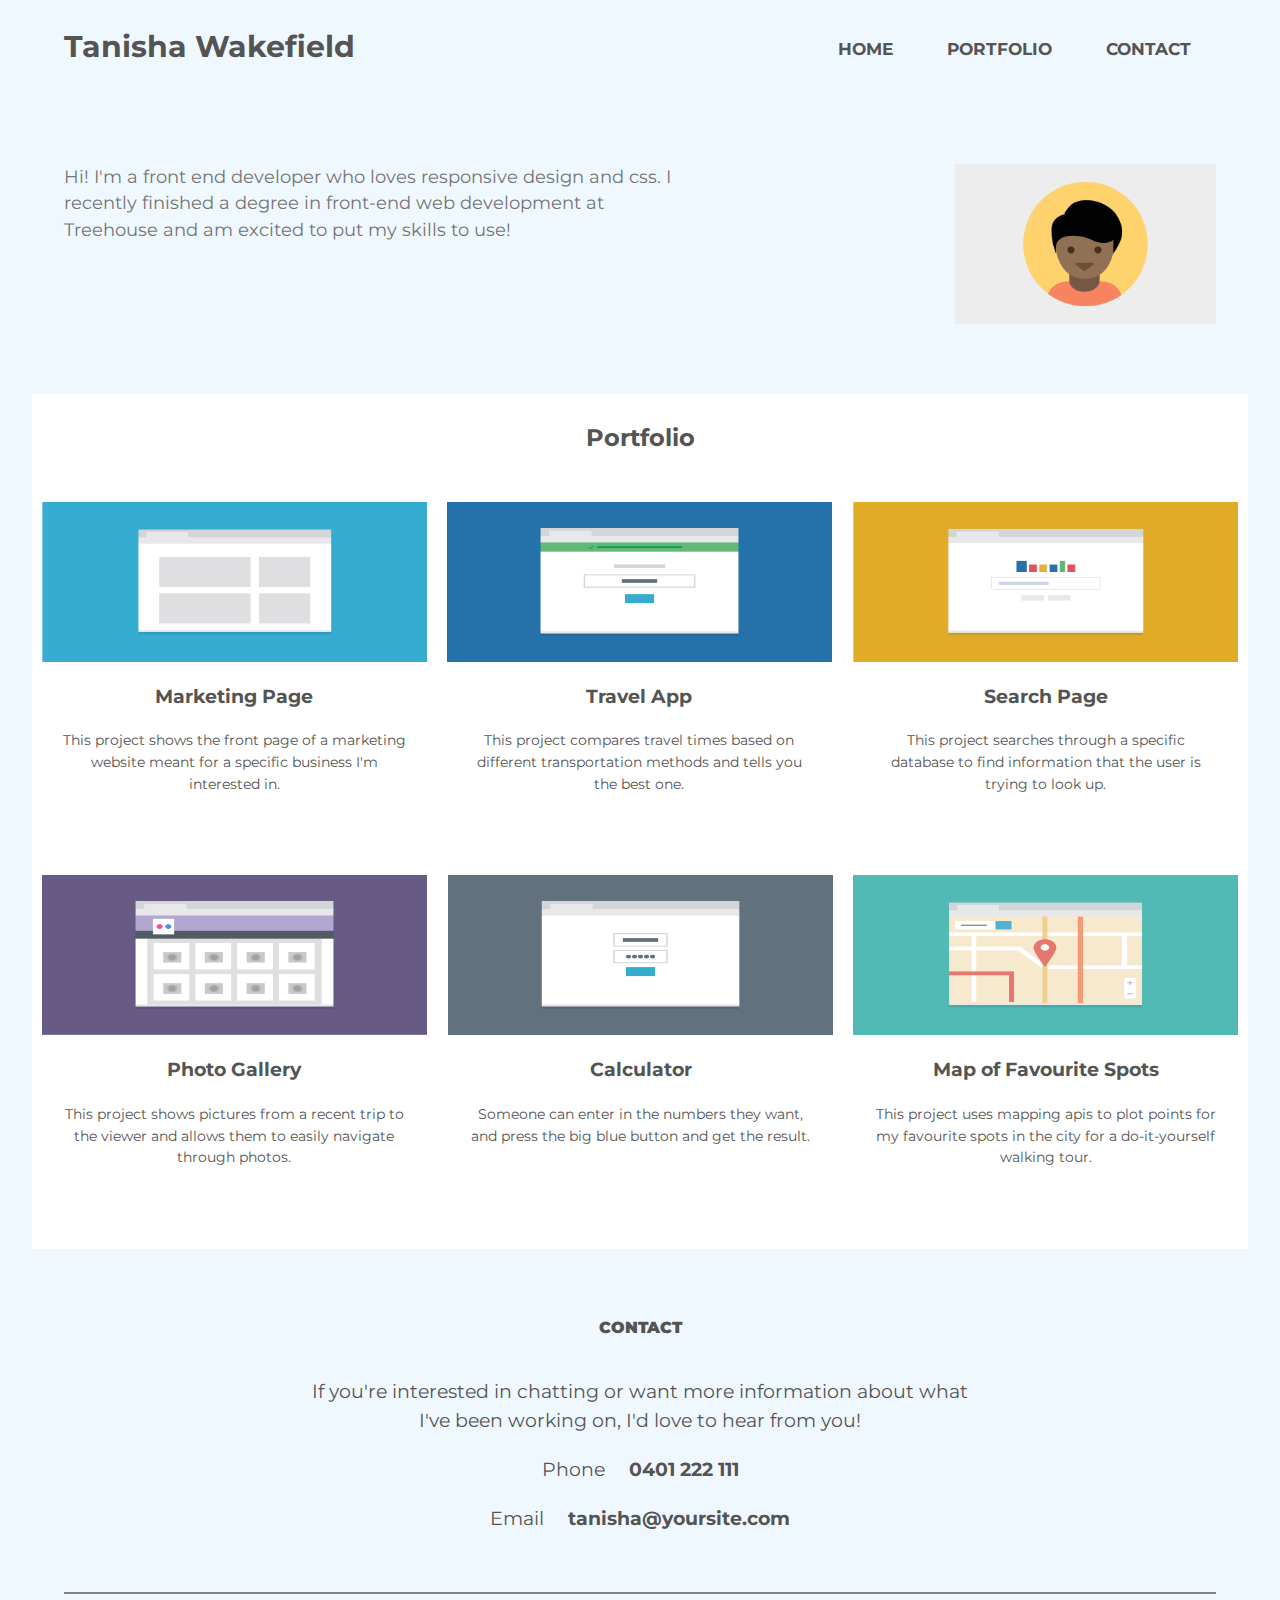
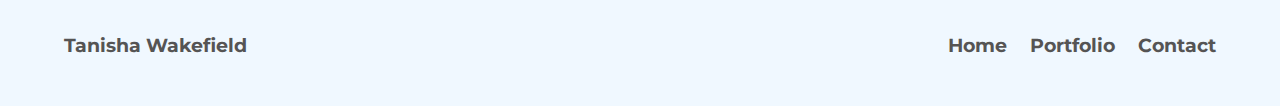
==== techdegree-project-2/index.html @ a48c0728 "Creating Tech Degree Project 2" ====
<!DOCTYPE html>
<html lang="en">
    <head>
        <meta charset="UTF-8">
        <meta name="viewport" content="width=device-width,initial-scale=1">
        <link rel="stylesheet" type="text/css" href="css/styles.css">
        <link rel="stylesheet" type="text/css" href="css/normalize.css">
        <title>Project 2</title>
    </head>
    <body>
        <div class="container">
            <header class="main-header">
                <h1 class="name" id="top">Tanisha Wakefield</h1>
                <nav class="main-nav">
                    <ul>
                        <li><a href="#">Home</a></li>
                        <li><a href="#portfolio">Portfolio</a></li>
                        <li><a href="#contact">Contact</a></li>
                    </ul>
                </nav>
            </header>
            <div class="intro-wrap wrapper clearfix">
                <div class="image-wrap clearfix"><img src="images/responsive-layout-profile.png" alt="Profile Picture."  class="image"></div>
                <p class="intro">Hi! I'm a front end developer who loves responsive design and css. I recently finished a degree in front-end web development at Treehouse and am excited to put my skills to use!</p>
            </div>
        </div>
        <main>
            <section class="wrapper clearfix">
                <h2 id="portfolio">Portfolio</h2>
                
                <div class="section-1 clearfix">
                    <img src="images/portfolio-1.png" alt="Image of Marketing Page I designed" class="image">
                    <h3>Marketing Page</h3>
                    <p>This project shows the front page of a marketing website meant for a specific business I'm interested in.</p>
                </div>

                <div class="section-2 clearfix">
                    <img src="images/portfolio-2.png" alt="Image of a search page I designed." class="image">
                    <h3>Search Page</h3>
                    <p>This project searches through a specific database to find information that the user is trying to look up.</p>
                </div>

                <div class="section-3 clearfix">
                    <img src="images/portfolio-3.png" alt="Image of a travel app that I designed." class="image">
                    <h3> Travel App</h3>
                    <p>This project compares travel times based on different transportation methods and tells you the best one.</p>
                </div>

                <div class="section-4 clearfix">
                    <img src="images/portfolio-4.png" alt="Image of a map page that I designed." class="image">
                    <h3>Map of Favourite Spots</h3>
                    <p>This project uses mapping apis to plot points for my favourite spots in the city for a do-it-yourself walking tour.</p>
                </div>

                <div class="section-5 clearfix">
                    <img src="images/portfolio-5.png" alt="Image of a photo gallery page I desgined." class="image">
                    <h3>Photo Gallery</h3>
                    <p>This project shows pictures from a recent trip to the viewer and allows them to easily navigate through photos.</p>
                </div>

                <div class="section-6 clearfix">
                    <img src="images/portfolio-6.png" alt="Image of a calculator I designed." class="image">
                    <h3>Calculator</h3>
                    <p class="padding">Someone can enter in the numbers they want, and press the big blue button and get the result.</p>
                </div>
            </section>
        </main>

            <div class="footer-container">
                <section class="contact" id="contact">
                    <h2><strong>Contact</strong></h2>
                    <p>If you're interested in chatting or want more information about what I've been working on, I'd love to hear from you!</p>
                    <p>Phone &emsp;<strong>0401 222 111</strong></p>
                    <p>Email &emsp;<strong>tanisha@yoursite.com</strong></p>
                </section>

                <footer>
                    <div class="footer-name clearfix"><strong>Tanisha Wakefield</strong></div>
                    <div class="footer-back clearfix"><a href="#top"><strong>Back to top</strong></a></div>

                    <nav class="secondary-nav">
                        <ul>
                            <li><a href="#top"><strong>Home</strong></a></li>
                            <li><a href="#portfolio"><strong>Portfolio</strong></a></li>
                            <li><a href="#contact"><strong>Contact</strong></a></li>
                        </ul>
                    </nav>
                </footer>
            </div>
    </body>
</html>
---- techdegree-project-2/css/styles.css ----
@import url('https://fonts.googleapis.com/css?family=Montserrat&display=swap');

* {
    margin: 0;
    list-style: none;
    box-sizing: border-box;
    font-family: 'Montserrat', sans-serif;
}

.container {
    background-color: aliceblue;
    margin-top: 0;
    padding-top: 0;
}

.main-header {
    text-align: center;
    width: 90%;
    margin: 0 auto;
}

.name {
    text-align: center;
    font-size: 20px;
    color: #555454;
    margin: 0 auto;
    padding: 30px 0; 
}

.main-nav ul {
    padding: 0;
}

.main-nav li {
    font-size: 15px;
    background-color: white;
    text-align: center;
    text-transform: uppercase;
    font-weight: bold;
}

.main-nav li a {
    text-decoration: none;
    color: #555454;
    display: block;
    padding: 10px 50px;
    margin-bottom: 5px;
}

.main-nav {
    margin-bottom: 30px;   
}

.wrapper {
    width: 90%;
    text-align: center;
    padding: 0;
    margin: 0 auto;
}

.image {
    height: 10em;
    text-align: center;
    margin: 10px auto 20px auto;
    max-width: 100%;
}

.intro-wrap {
    width: 90%;
    margin: 0 auto;
    text-align: center;
}

.intro {
    padding-bottom: 30px;
    font-size: 15px;
    color: #747474;
    line-height: 1.5em;
}

#portfolio {
    margin: 0 auto;
    padding: 20px 0 30px 0;
    color: #555454;
}

h3 {
    font-size: 1.2em;
    color: #555454;
    padding-bottom: 15px;
    line-height: 1.5em;
}

p {
    font-size: .9em;
    color: #555454;
    margin-bottom: 20px;
    padding-bottom: 30px;
    line-height: 1.5em;
}

main p {
    max-width: 460px;
    margin: 0 auto;
}

.padding {
    padding-bottom: 20px;
}

.footer-container {
    background-color: aliceblue;
    text-align: center;
    margin: 0;
}

.contact {
    margin: 30px auto;
    padding: 20px 0 40px 0;
    border-bottom: 2px solid grey;
    text-align: center;
    width: 90%;
    color: #747474;
}

.contact h2 {
    padding: 20px 0;
    text-transform: uppercase;
    font-size: 1em;
    color: black;
}

.contact p {
    padding: 15px 0;
    margin: 0 auto;
}

footer {
    width: 90%;
    font-size: .8em;
    color: #555454;
    display: table;
    margin: 0 auto;
}

.footer-name {
    display: inline-block;
    float: left;
    padding: 30px 0;
    margin: 0 auto;
}


.footer-back {
    display: inline-block;
    float: right;
    margin: 0;
    text-transform: uppercase;
}

.footer-back a {
    display: block;
    padding: 30px 0;
    text-decoration: none;
    color: #555454;
}

/** ==============================================
            Media Queries
==============================================   */

@media (max-width: 767px) {
    
    .secondary-nav {
        display: none;
    }
}

@media (min-width: 768px) {
    .main-nav li {
        display: inline-block;
        background-color: aliceblue;        
        margin: 0 5px;
    }   

    .main-nav li a {
        padding: 0 20px;
    }

    .wrapper {
        display: contents;
        margin: 20px auto;
        width: 90%;
    }

    .image-wrap {
        width: 45%;
        display: inline-block;
        float: right;
        padding: 30px 0;
    }

    .image {
        float: right;
        margin-left: 10px;
        margin-top: 0;
    }

    .intro-wrap {
        display: table;
    }

    .intro {
        display: inline-block;
        width: 55%;
        text-align: left;
        font-size: 1.1em;
        padding: 30px 0;
    }

    main {
        width: 90%;
        text-align: center;
        margin: 0 auto;
    }

    #portfolio {
        padding: 30px 0;
        margin: 20px auto;
    }


    section .image {
        display: inline-block;
        width: 100%;
        max-width: 390px;
    }

    .section-1,
    .section-3,
    .section-5 {
        float: left;
        width: 50%;
        height: auto;
        display: inline-block;
        margin: 30px auto;
        padding: 0 10px;
    }

    .section-2,
    .section-4,
    .section-6 {
        float: right;
        width: 50%;
        height: auto;
        display: inline-block;
        margin: 30px auto;
        padding: 0 10px;
    }

    main h3,
    main p {
        margin: 0 20px;
    }

    main p {
        max-height: 74px;
        max-width: 460px;
    }

    .contact h2 {
        color: #555454;
    }

    .contact p {
        margin: 20px auto;
        padding: 0;
        width: 85%;
        font-size: 1.2em;
    }

    footer {
        width: 90%;
        text-align: center;
        display: table;
        margin: 0 auto;
    }

    .footer-name {
        float: left;
        padding: 10px 0 50px 0;
        margin: 0;
    }

    .footer-back {
        display: none;
    }

    .secondary-nav {
        float: right;
        display: inline-block;
        padding: 0;
    }

    .secondary-nav li {
        display: inline-block;
    }

    .secondary-nav a {
        display: block;
        text-decoration: none;
        color: #555454;
        padding: 10px 0 50px 20px;
    }
}

@media (min-width: 1024px) {
    .name {
        display: inline-block;
        float: left;
        margin: 0 auto;
        font-size: 30px;
    }

    .main-nav {
        display: inline-block;
        float: right;

    }

    .main-nav ul {
        display: inline-block;
    }

    .main-nav li a {
        padding: 40px 20px;
        font-size: 1.1em;
    }

    body {
        background: aliceblue;
    }

    main {
        background: white;
        display: contents;
        width: 95%;
        margin: 0 auto;
    }

    .section-1,
    .section-2,
    .section-3 {
        display: inline-block;
        margin: 0 auto;
        width: 33.3%;
        text-align: center;
    }

    .section-4,
    .section-5,
    .section-6 {
        display: inline-block;
        margin: 0 auto;
        width: 33.3%;
    }

    section .image {
        display: table;
        text-align: center;
        float: none;
        margin: 0 auto;
    }

    section h3 {
        margin: 0 auto;
        padding: 20px 0;
    }

    section p {
        max-height: none;
        margin-bottom: 50px;
    }

    .contact p {
        max-width: 60%;
    }

    .footer-name,
    .secondary-nav li a {
        font-size: 1.5em;
    }
}



.clearfix::after {
    content: "";
    display: table;
    clear: both;
}
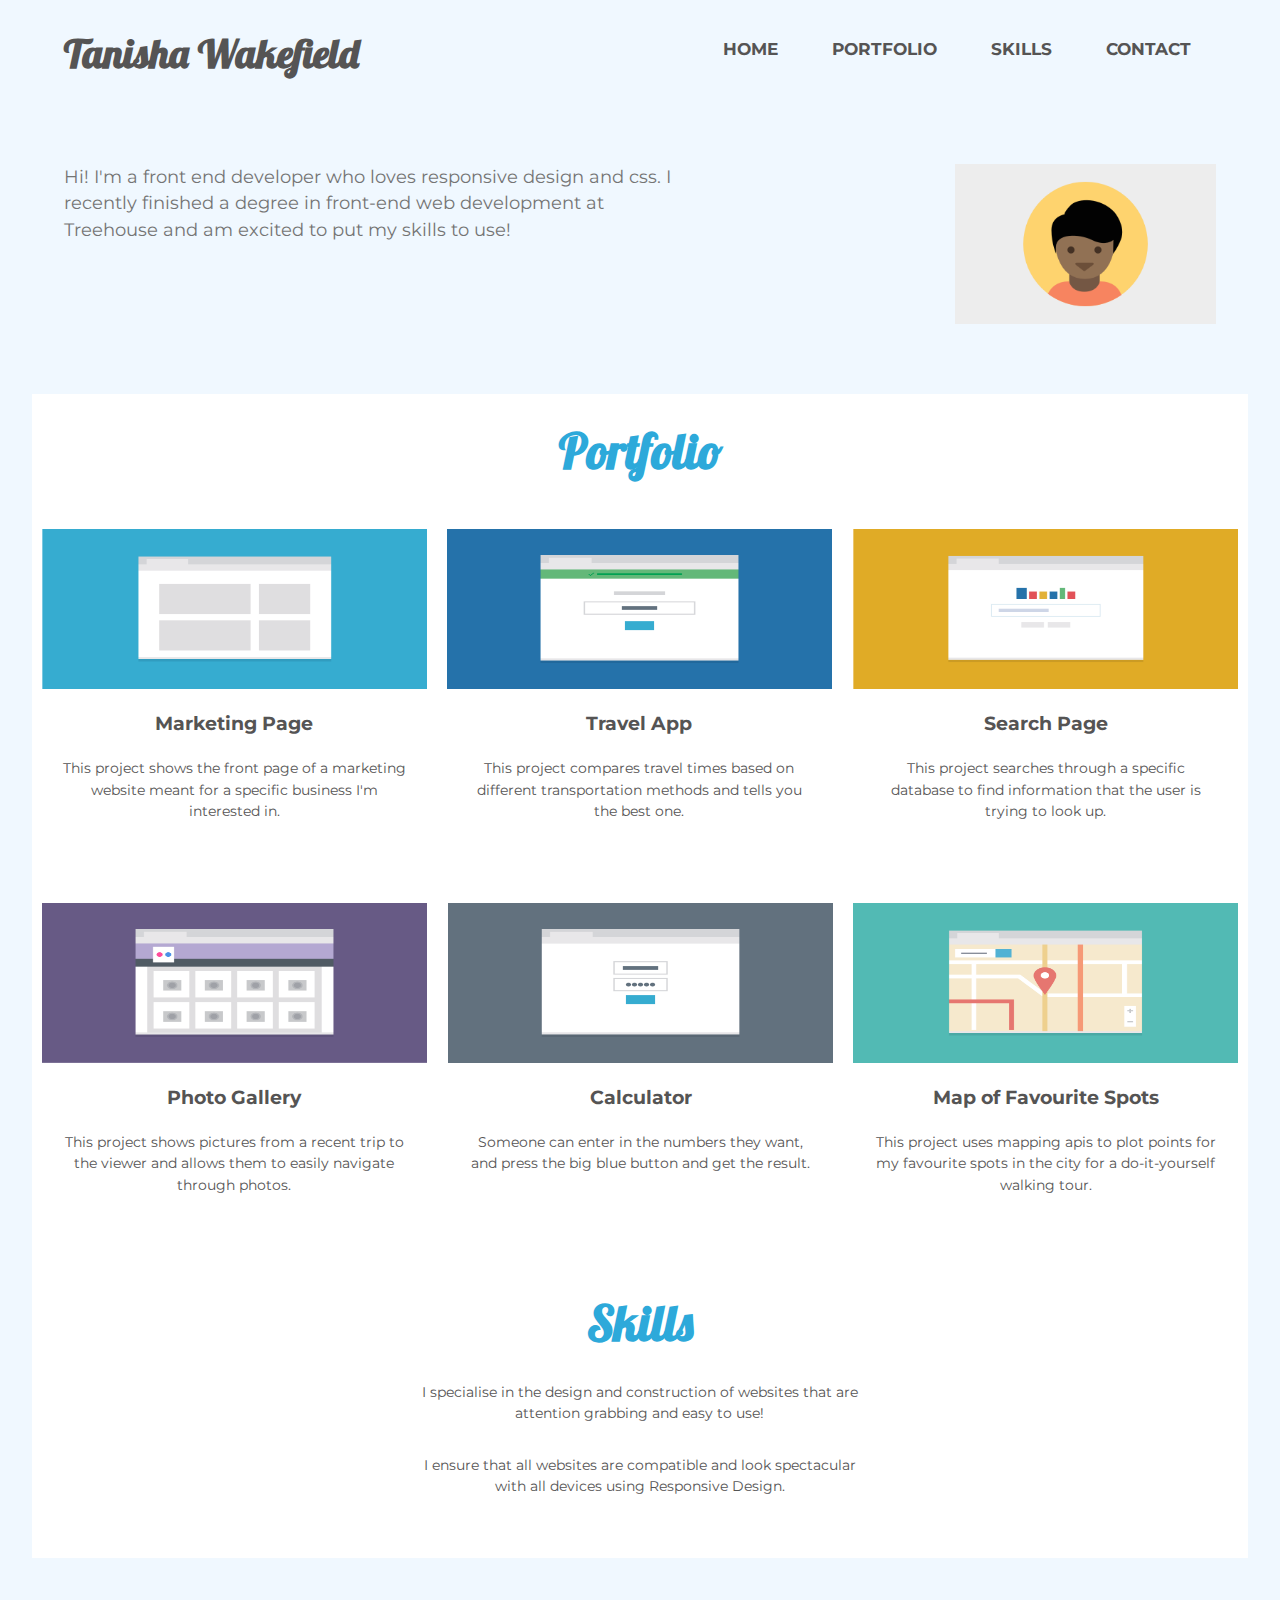
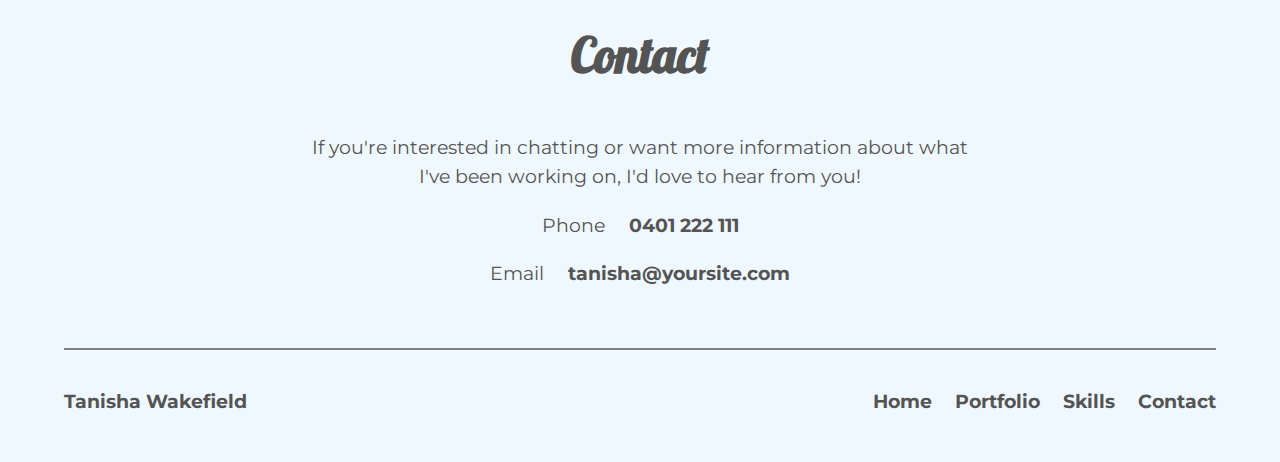
==== commit 4ef57891: "Updating for Exceeds mark" ====
--- a/techdegree-project-2/index.html
+++ b/techdegree-project-2/index.html
@@ -15,6 +15,7 @@
                     <ul>
                         <li><a href="#">Home</a></li>
                         <li><a href="#portfolio">Portfolio</a></li>
+                        <li><a href="#skills">Skills</a></li>
                         <li><a href="#contact">Contact</a></li>
                     </ul>
                 </nav>
@@ -64,11 +65,17 @@
                     <p class="padding">Someone can enter in the numbers they want, and press the big blue button and get the result.</p>
                 </div>
             </section>
+
+            <section id="skills">
+                <h2>Skills</h2>
+                <p>I specialise in the design and construction of websites that are attention grabbing and easy to use!</p>
+                <p>I ensure that all websites are compatible and look spectacular with all devices using Responsive Design.</p>
+            </section>
         </main>
 
             <div class="footer-container">
                 <section class="contact" id="contact">
-                    <h2><strong>Contact</strong></h2>
+                    <h2>Contact</h2>
                     <p>If you're interested in chatting or want more information about what I've been working on, I'd love to hear from you!</p>
                     <p>Phone &emsp;<strong>0401 222 111</strong></p>
                     <p>Email &emsp;<strong>tanisha@yoursite.com</strong></p>
@@ -82,6 +89,7 @@
                         <ul>
                             <li><a href="#top"><strong>Home</strong></a></li>
                             <li><a href="#portfolio"><strong>Portfolio</strong></a></li>
+                            <li><a href="#skills"><strong>Skills</strong></a></li>
                             <li><a href="#contact"><strong>Contact</strong></a></li>
                         </ul>
                     </nav>
--- a/techdegree-project-2/css/styles.css
+++ b/techdegree-project-2/css/styles.css
@@ -1,4 +1,5 @@
 @import url('https://fonts.googleapis.com/css?family=Montserrat&display=swap');
+@import url('https://fonts.googleapis.com/css?family=Lobster&display=swap');
 
 * {
     margin: 0;
@@ -21,7 +22,8 @@
 
 .name {
     text-align: center;
-    font-size: 20px;
+    font-family: 'Lobster', cursive;
+    font-size: 30px;
     color: #555454;
     margin: 0 auto;
     padding: 30px 0; 
@@ -33,7 +35,7 @@
 
 .main-nav li {
     font-size: 15px;
-    background-color: white;
+    background-color: #db8fff;
     text-align: center;
     text-transform: uppercase;
     font-weight: bold;
@@ -41,10 +43,14 @@
 
 .main-nav li a {
     text-decoration: none;
-    color: #555454;
+    color: white;
     display: block;
     padding: 10px 50px;
     margin-bottom: 5px;
+}
+
+.main-nav li a:hover {
+    transform: scale(2);
 }
 
 .main-nav {
@@ -81,7 +87,9 @@
 #portfolio {
     margin: 0 auto;
     padding: 20px 0 30px 0;
-    color: #555454;
+    font-size: 3em;
+    font-family: 'Lobster', cursive;
+    color: #2da9da;  
 }
 
 h3 {
@@ -108,6 +116,26 @@
     padding-bottom: 20px;
 }
 
+#skills {
+    margin: 0 auto 20px auto;
+    padding-bottom: 30px;
+    width: 90%;
+    text-align: center;
+}
+
+#skills p {
+    text-align: center;
+    margin: 0 auto;
+}
+ 
+#skills h2 {
+    margin: 0 auto;
+    padding: 20px 0 30px 0;
+    font-size: 3em;
+    font-family: 'Lobster', cursive;
+    color: #2da9da; 
+}
+
 .footer-container {
     background-color: aliceblue;
     text-align: center;
@@ -124,10 +152,11 @@
 }
 
 .contact h2 {
-    padding: 20px 0;
-    text-transform: uppercase;
-    font-size: 1em;
-    color: black;
+    margin: 0 auto;
+    padding: 20px 0 30px 0;
+    font-size: 3em;
+    font-family: 'Lobster', cursive;
+    color: #555454; 
 }
 
 .contact p {
@@ -177,6 +206,11 @@
 }
 
 @media (min-width: 768px) {
+
+    .name {
+        font-size: 3em;
+    }
+
     .main-nav li {
         display: inline-block;
         background-color: aliceblue;        
@@ -185,6 +219,7 @@
 
     .main-nav li a {
         padding: 0 20px;
+        color: #555454;
     }
 
     .wrapper {
@@ -245,6 +280,7 @@
         display: inline-block;
         margin: 30px auto;
         padding: 0 10px;
+        flex-wrap: nowrap;
     }
 
     .section-2,
@@ -319,7 +355,7 @@
         display: inline-block;
         float: left;
         margin: 0 auto;
-        font-size: 30px;
+        font-size: 40px;
     }
 
     .main-nav {
@@ -335,6 +371,7 @@
     .main-nav li a {
         padding: 40px 20px;
         font-size: 1.1em;
+        color: #555454;
     }
 
     body {
@@ -363,6 +400,7 @@
         display: inline-block;
         margin: 0 auto;
         width: 33.3%;
+        text-align: center;
     }
 
     section .image {
